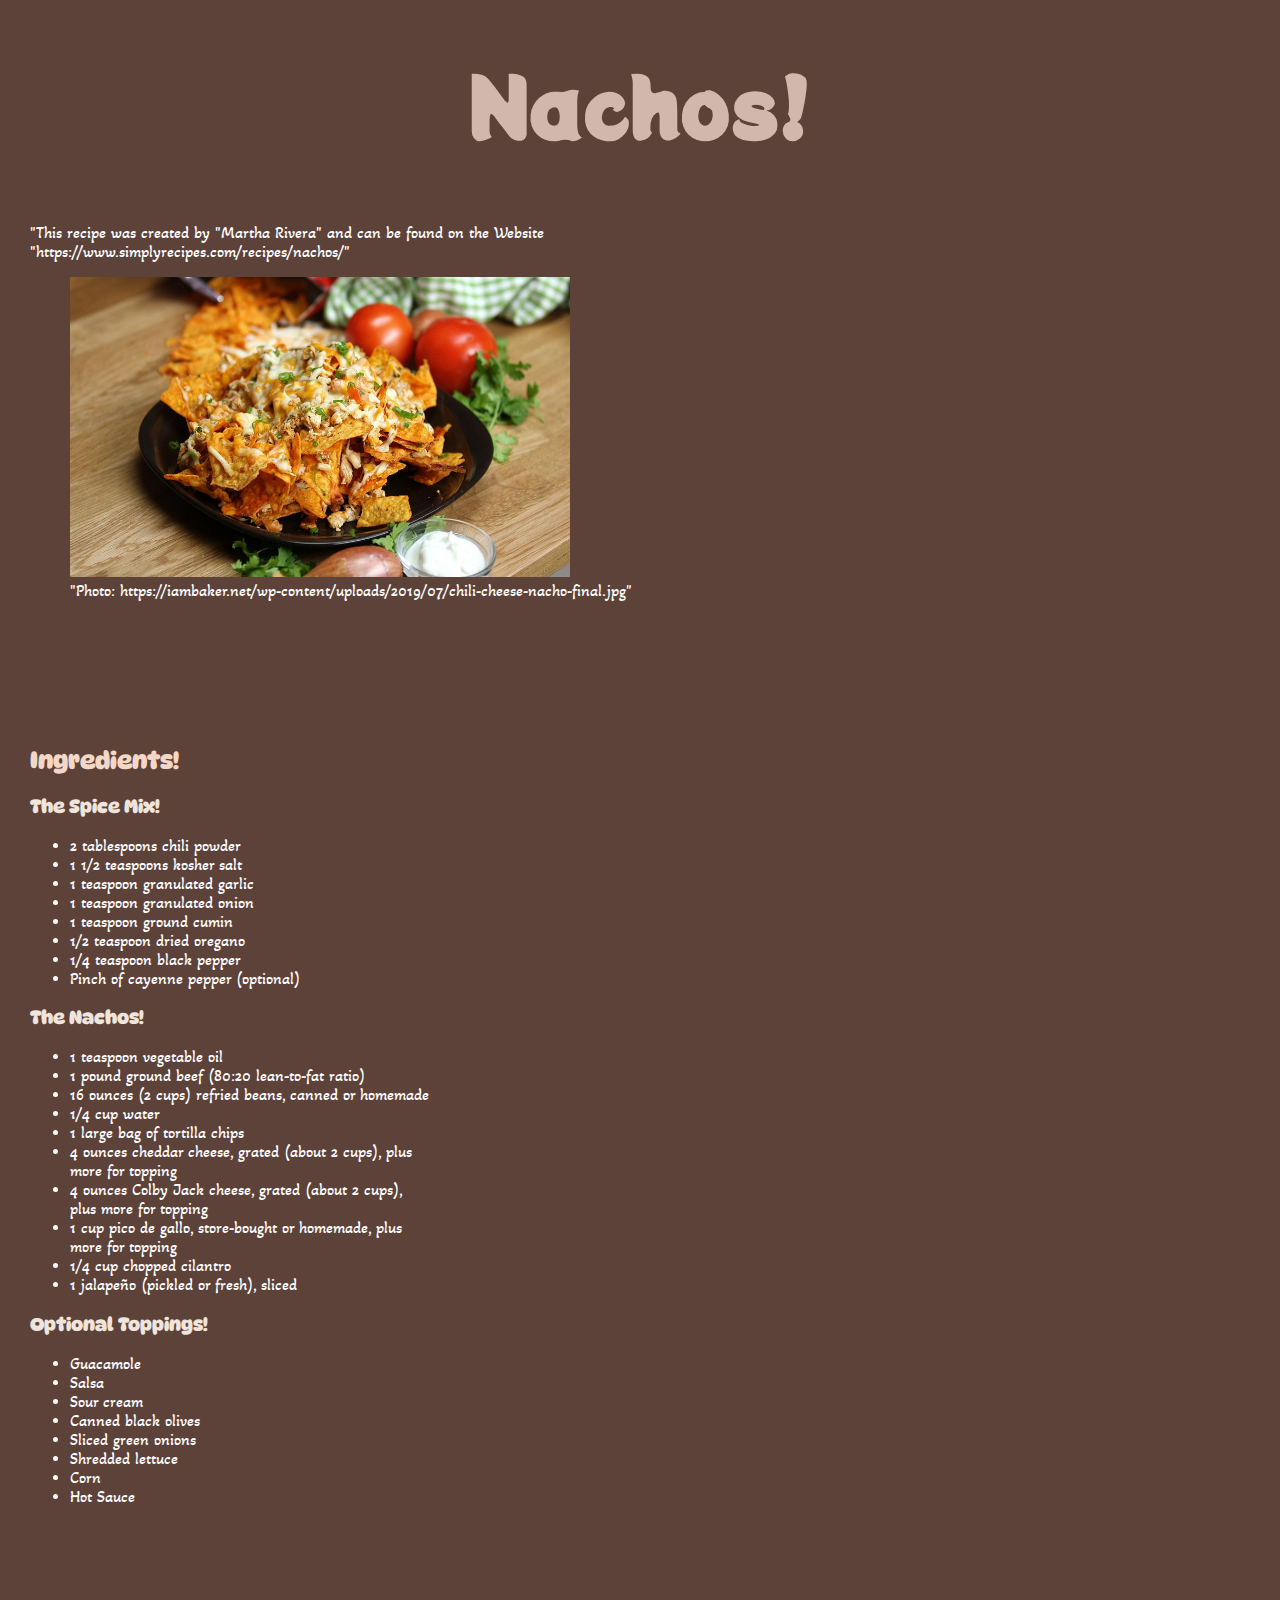
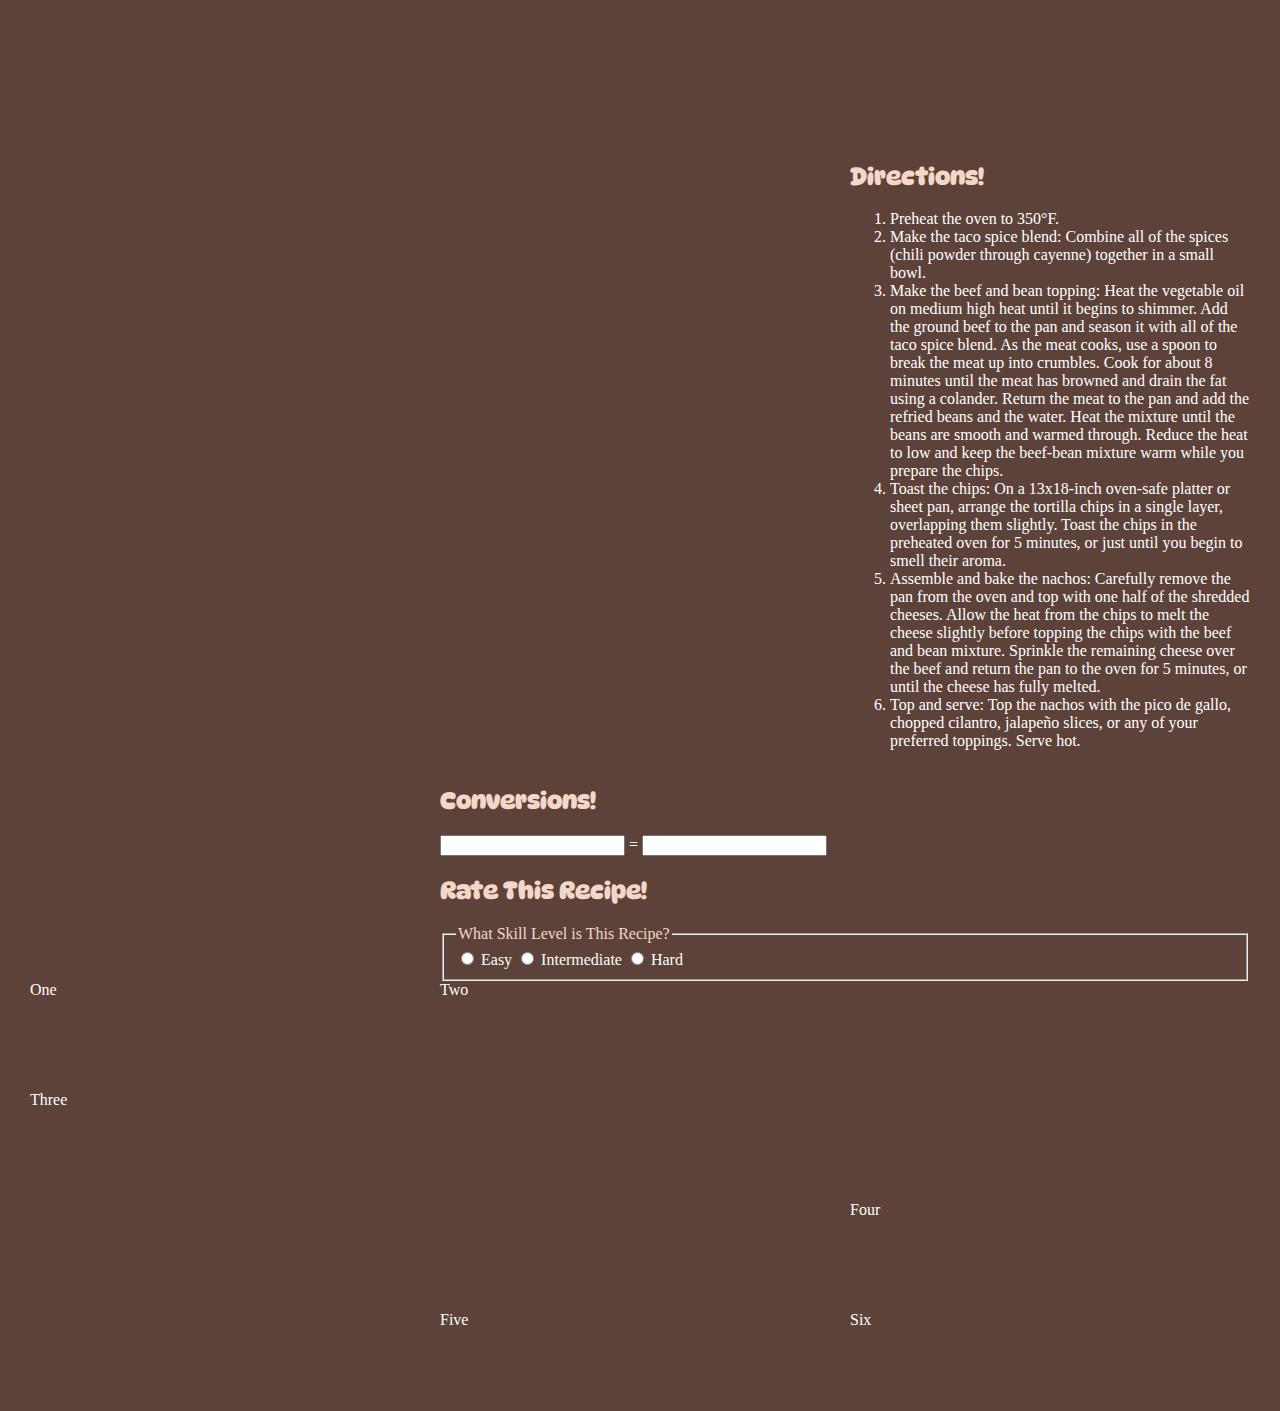
==== index.html @ 443caaef "commit" ====
<!DOCTYPE html>
<html lang="en">

<head>
  <meta charset="utf-8">
  <meta name="viewport" content="width=device-width">
  <title>Quinn's Nachos!</title>
  <link href="css/style.css" rel="stylesheet" type="text/css">
  <link rel="stylesheet" href="https://fonts.googleapis.com/css?family=Akaya Telivigala|DynaPuff|Potta One">
  <link href="css/layout.css" rel="stylesheet" type="text/css">
</head>

<body>
  <h1>Nachos!</h1>
  <div class="wrapper"> <div class="one">
  <p>
    "This recipe was created by "Martha Rivera" and can be found on the Website "https://www.simplyrecipes.com/recipes/nachos/"
  </p>
  <figure>
   <img src="image/nachosimg.jpg" alt= "Nachos" width="500" height="300">
    <figcaption>
      "Photo: https://iambaker.net/wp-content/uploads/2019/07/chili-cheese-nacho-final.jpg"
    </figcaption>
  </figure>
</div>
</div>
<div class="wrapper"> <div class="three">
  <h2>Ingredients!</h2>
  <h3>The Spice Mix!</h3>
  <ul>
    <li>2 tablespoons chili powder</li>
    <li>1 1/2 teaspoons kosher salt</li>
    <li>1 teaspoon granulated garlic</li>
    <li>1 teaspoon granulated onion</li>
    <li>1 teaspoon ground cumin</li>
    <li>1/2 teaspoon dried oregano</li>
    <li>1/4 teaspoon black pepper</li>
    <li>Pinch of cayenne pepper (optional)</li>
  </ul>
  <h3>The Nachos!</h3>
  <ul>
    <li>1 teaspoon vegetable oil</li>
    <li>1 pound ground beef (80:20 lean-to-fat ratio)</li>
    <li>16 ounces (2 cups) refried beans, canned or homemade</li>
    <li>1/4 cup water</li>
    <li>1 large bag of tortilla chips</li>
    <li>4 ounces cheddar cheese, grated (about 2 cups), plus more for topping</li>
    <li>4 ounces Colby Jack cheese, grated (about 2 cups), plus more for topping</li>
    <li>1 cup pico de gallo, store-bought or homemade, plus more for topping</li>
    <li>1/4 cup chopped cilantro</li>
    <li>1 jalapeño (pickled or fresh), sliced</li>
  </ul>
  <h3>Optional Toppings!</h3>
  <ul>
    <li>Guacamole</li>
    <li>Salsa</li>
    <li>Sour cream</li>
    <li>Canned black olives</li>
    <li>Sliced green onions</li>
    <li>Shredded lettuce</li>
    <li>Corn</li>
    <li>Hot Sauce</li>
  </ul>
</div>
</div>
<div class="wrapper"> <div class="four">
  <h2>Directions!</h2>
  <ol>
    <li>Preheat the oven to 350°F.</li>
    <li>Make the taco spice blend:
    Combine all of the spices (chili powder through cayenne) together in a small bowl.</li>
    <li>Make the beef and bean topping:
      Heat the vegetable oil on medium high heat until it begins to shimmer. Add the ground beef to the pan and season it with all of the taco spice blend. As the meat cooks, use a spoon to break the meat up into crumbles.

      Cook for about 8 minutes until the meat has browned and drain the fat using a colander.

      Return the meat to the pan and add the refried beans and the water. Heat the mixture until the beans are smooth and warmed through. Reduce the heat to low and keep the beef-bean mixture warm while you prepare the chips.</li>
    <li>Toast the chips:
    On a 13x18-inch oven-safe platter or sheet pan, arrange the tortilla chips in a single layer, overlapping them slightly. Toast the chips in the preheated oven for 5 minutes, or just until you begin to smell their aroma.</li>
    <li>Assemble and bake the nachos:
    Carefully remove the pan from the oven and top with one half of the shredded cheeses. Allow the heat from the chips to melt the cheese slightly before topping the chips with the beef and bean mixture.

    Sprinkle the remaining cheese over the beef and return the pan to the oven for 5 minutes, or until the cheese has fully melted.</li>
    <li>Top and serve:
    Top the nachos with the pico de gallo, chopped cilantro, jalapeño slices, or any of your preferred toppings. Serve hot.</li>
  </ol>
</div>
</div>
  <div class="wrapper"> <div class="two">
  <h2>Conversions!</h2>
  <form>
    <input type="text"> = <input type="text">
  </form>
  <h2>Rate This Recipe!</h2>
  <form>
    <fieldset>
      <legend>What Skill Level is This Recipe?</legend>
      <input type="radio" id="Easy" name="skill" value="Easy">
      <label for="Easy">Easy</label>
      <input type="radio" id="Intermediate" name="skill" value="Intermidiate">
      <label for="Intermediate">Intermediate</label>
      <input type="radio" id="Hard" name="skill" value="Hard">
      <label for="Hard">Hard</label>
      </fieldset>
  </form>
  </div>
  </div>
  <div class="wrapper">
    <div class="one">One</div>
    <div class="two">Two</div>
    <div class="three">Three</div>
    <div class="four">Four</div>
    <div class="five">Five</div>
    <div class="six">Six</div>
  </div>
  <script src="script.js"></script>
</body>

</html>
---- css/style.css ----
html {
  height: 100%;
  width: 100%;
}

body {
  margin: 30px;
  background: #5D423A;
  color: #FBFEFB
}

p {
  color: #FFFFFF;
  font-family: Akaya Telivigala;
}

h1 {
  color: #D0B8AC;
  font-size: 80px;
  font-family: Potta One;
  text-align: center;
  line-height: 100px;
}

h2 {
  color: #F3D8C7;
  font-family: DynaPuff;
}

h3 {
  color: #EFE5DC;
  font-family: DynaPuff;
}

figcaption {
  font-family: Akaya Telivigala;
  color: #fbfefb
}

ul {
  font-family: Akaya Telivigala;
  color: #FBFEFB
}

li {
  color: #FFFFFF;
  font: Akaya Telivigala;
}

ol{
  
  color: #FFFFFF;
}

legend {
  color: #F3D8C7;
}

form 
input
fieldset
figure
img
label
script


.container {
  display: flex;
  border: 10px black;
}

.box1{
  width: 100px;
  height: 100px;
}
#box1 {
  background-color: blue;
}
#box2 {
  background-color: crimson;
}
#box3 {
  background-color: darkorange;
}
#box4 {
  background-color: indianred;
}


.wrapper {
  display: grid;
  grid-template-columns: repeat(3, 1fr);
  gap: 10px;
  grid-auto-rows: minmax(100px, auto);
}
.one {
  grid-column: 1 / 3;
  grid-row: 1;
}
.two {
  grid-column: 2 / 4;
  grid-row: 1 / 3;
}
.three {
  grid-column: 1;
  grid-row: 2 / 5;
}
.four {
  grid-column: 3;
  grid-row: 3;
}
.five {
  grid-column: 2;
  grid-row: 4;
}
.six {
  grid-column: 3;
  grid-row: 4;
}
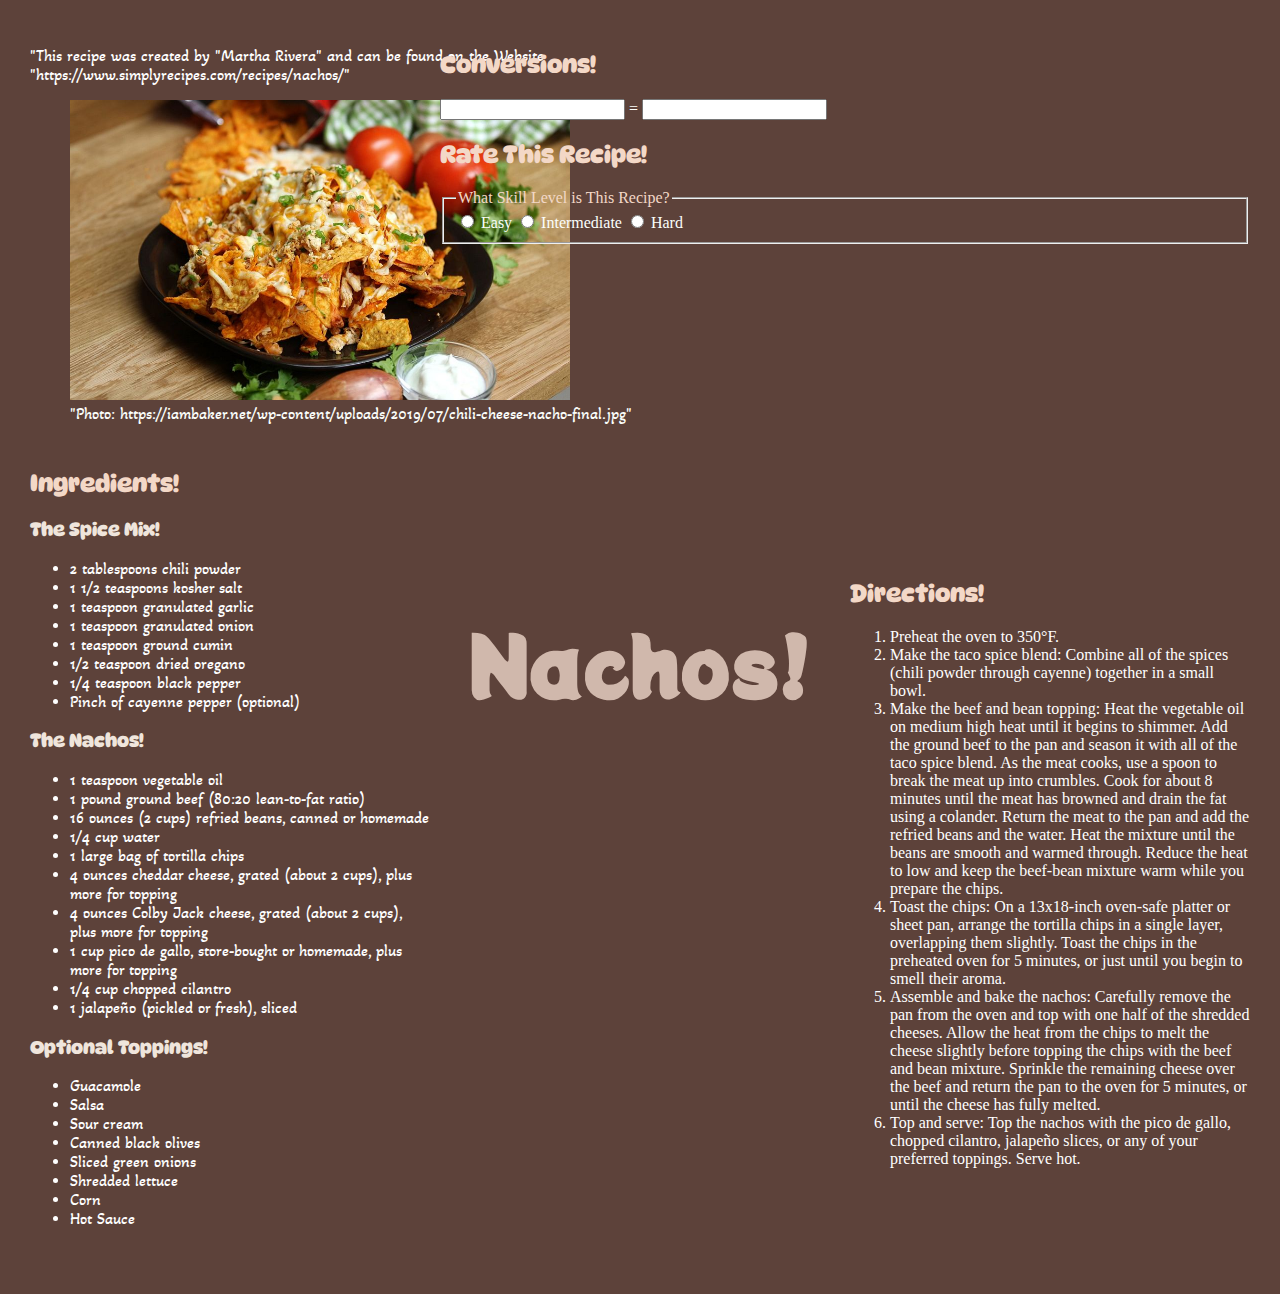
==== commit cd29d572: "commit" ====
--- a/index.html
+++ b/index.html
@@ -10,9 +10,10 @@
   <link href="css/layout.css" rel="stylesheet" type="text/css">
 </head>
 
+<div class="wrapper">
 <body>
   <h1>Nachos!</h1>
-  <div class="wrapper"> <div class="one">
+  <div class="one">
   <p>
     "This recipe was created by "Martha Rivera" and can be found on the Website "https://www.simplyrecipes.com/recipes/nachos/"
   </p>
@@ -23,8 +24,7 @@
     </figcaption>
   </figure>
 </div>
-</div>
-<div class="wrapper"> <div class="three">
+<div class="three">
   <h2>Ingredients!</h2>
   <h3>The Spice Mix!</h3>
   <ul>
@@ -62,8 +62,7 @@
     <li>Hot Sauce</li>
   </ul>
 </div>
-</div>
-<div class="wrapper"> <div class="four">
+<div class="four">
   <h2>Directions!</h2>
   <ol>
     <li>Preheat the oven to 350°F.</li>
@@ -85,8 +84,7 @@
     Top the nachos with the pico de gallo, chopped cilantro, jalapeño slices, or any of your preferred toppings. Serve hot.</li>
   </ol>
 </div>
-</div>
-  <div class="wrapper"> <div class="two">
+<div class="two">
   <h2>Conversions!</h2>
   <form>
     <input type="text"> = <input type="text">
@@ -104,16 +102,7 @@
       </fieldset>
   </form>
   </div>
-  </div>
-  <div class="wrapper">
-    <div class="one">One</div>
-    <div class="two">Two</div>
-    <div class="three">Three</div>
-    <div class="four">Four</div>
-    <div class="five">Five</div>
-    <div class="six">Six</div>
-  </div>
   <script src="script.js"></script>
 </body>
-
+</div>
 </html>
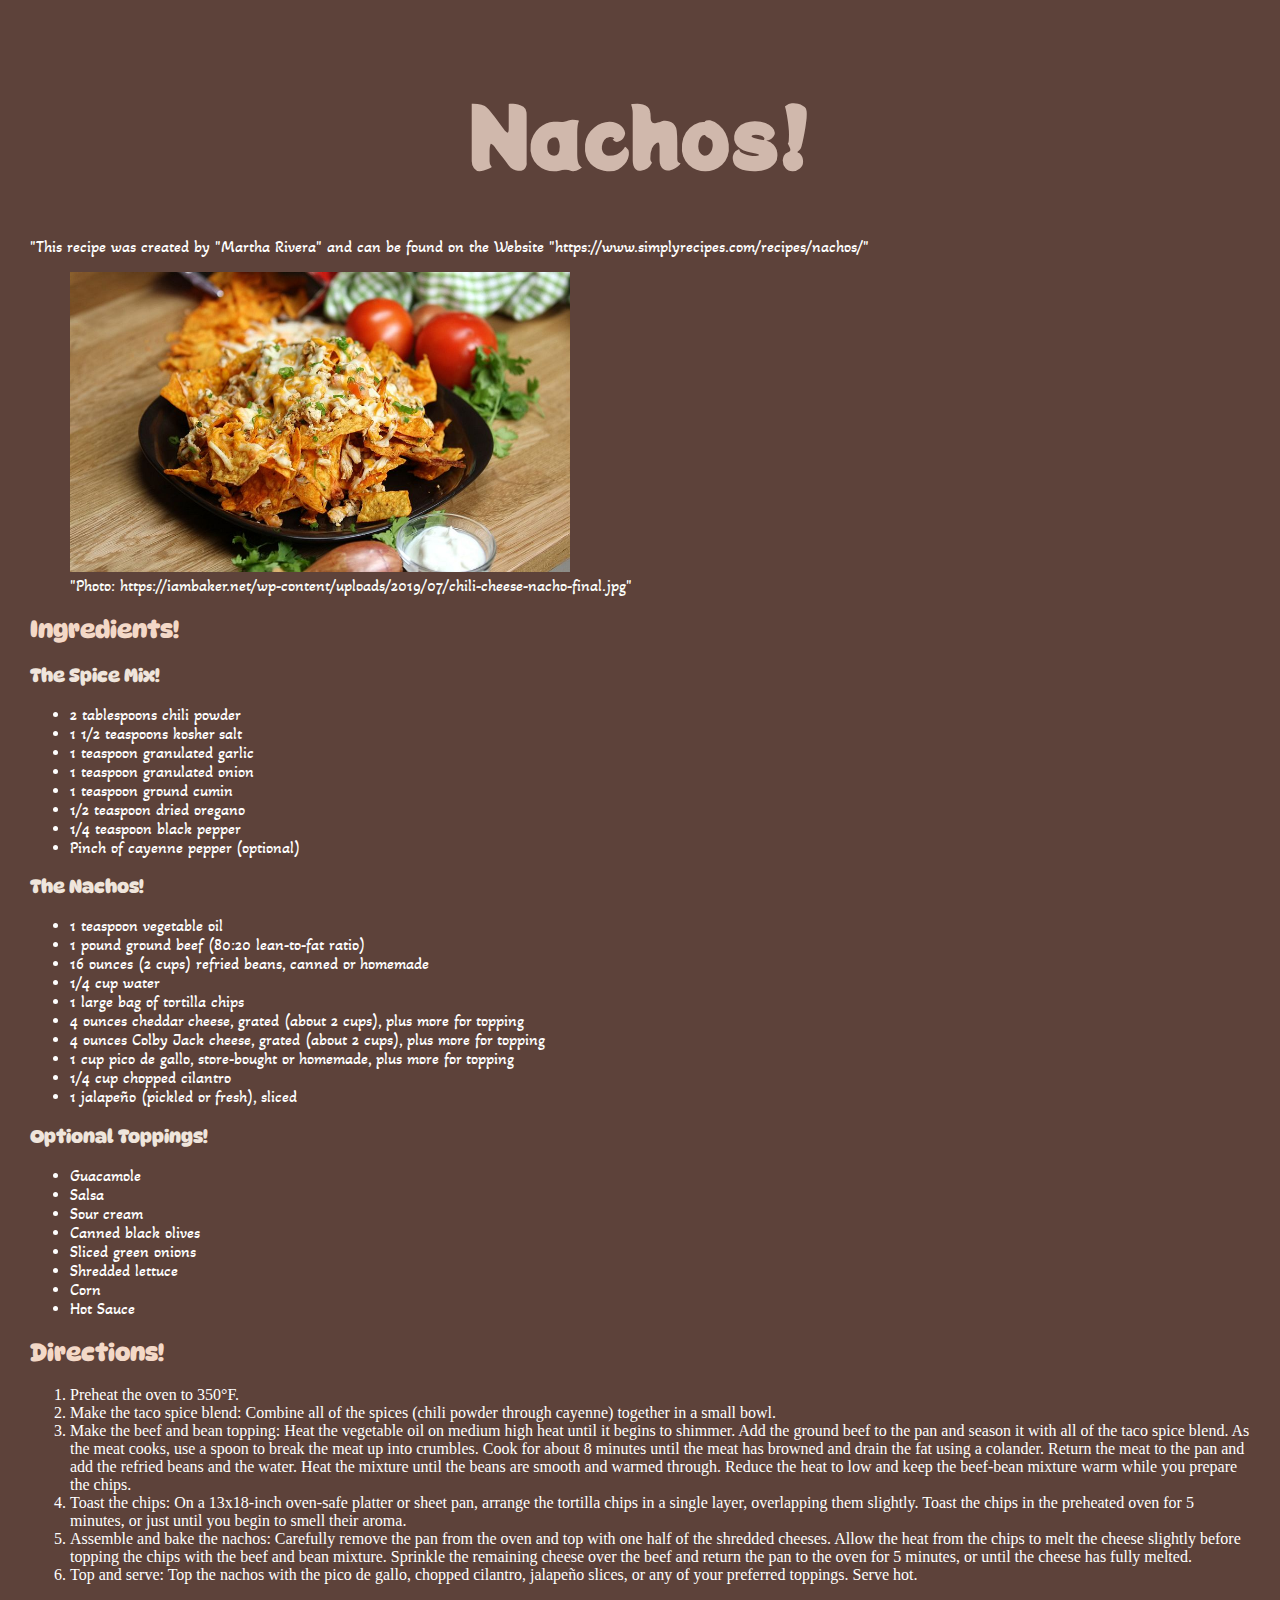
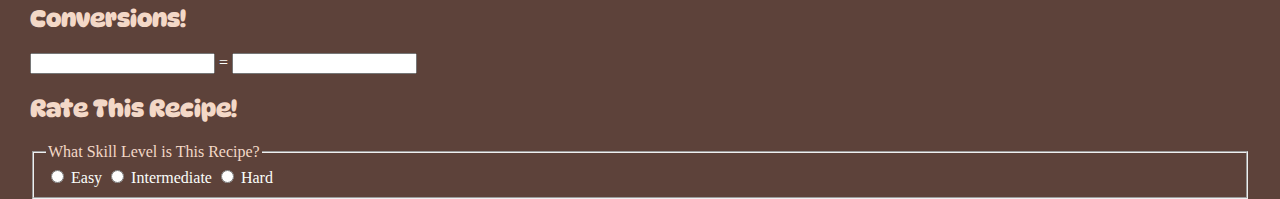
==== commit 728a94bf: "commit" ====
--- a/index.html
+++ b/index.html
@@ -10,8 +10,9 @@
   <link href="css/layout.css" rel="stylesheet" type="text/css">
 </head>
 
-<div class="wrapper">
+
 <body>
+  <div class="wrapper"></div>
   <h1>Nachos!</h1>
   <div class="one">
   <p>
@@ -103,6 +104,7 @@
   </form>
   </div>
   <script src="script.js"></script>
+</div>
 </body>
-</div>
+
 </html>
--- a/css/style.css
+++ b/css/style.css
@@ -94,27 +94,49 @@
   gap: 10px;
   grid-auto-rows: minmax(100px, auto);
 }
+
 .one {
-  grid-column: 1 / 3;
-  grid-row: 1;
+  grid-column: 1 / 2;
+  grid-row: 1 / 2;
 }
 .two {
-  grid-column: 2 / 4;
-  grid-row: 1 / 3;
+  grid-column: 2 / 2;
+  grid-row: 1 / 2;
 }
 .three {
-  grid-column: 1;
-  grid-row: 2 / 5;
+  grid-column: 1 / 2;
+  grid-row: 2 / 2;
 }
 .four {
-  grid-column: 3;
-  grid-row: 3;
+  grid-column: 2 / 2;
+  grid-row: 2 / 2;
 }
 .five {
   grid-column: 2;
   grid-row: 4;
 }
-.six {
+
+.one1 {
+  grid-column: 1 / 3;
+  grid-row: 1;
+}
+.two1 {
+  grid-column: 2 / 4;
+  grid-row: 1 / 3;
+}
+.three1 {
+  grid-column: 1;
+  grid-row: 2 / 5;
+}
+.four1 {
+  grid-column: 3;
+  grid-row: 3;
+}
+.five1 {
+  grid-column: 2;
+  grid-row: 4;
+}
+.six1 {
   grid-column: 3;
   grid-row: 4;
 }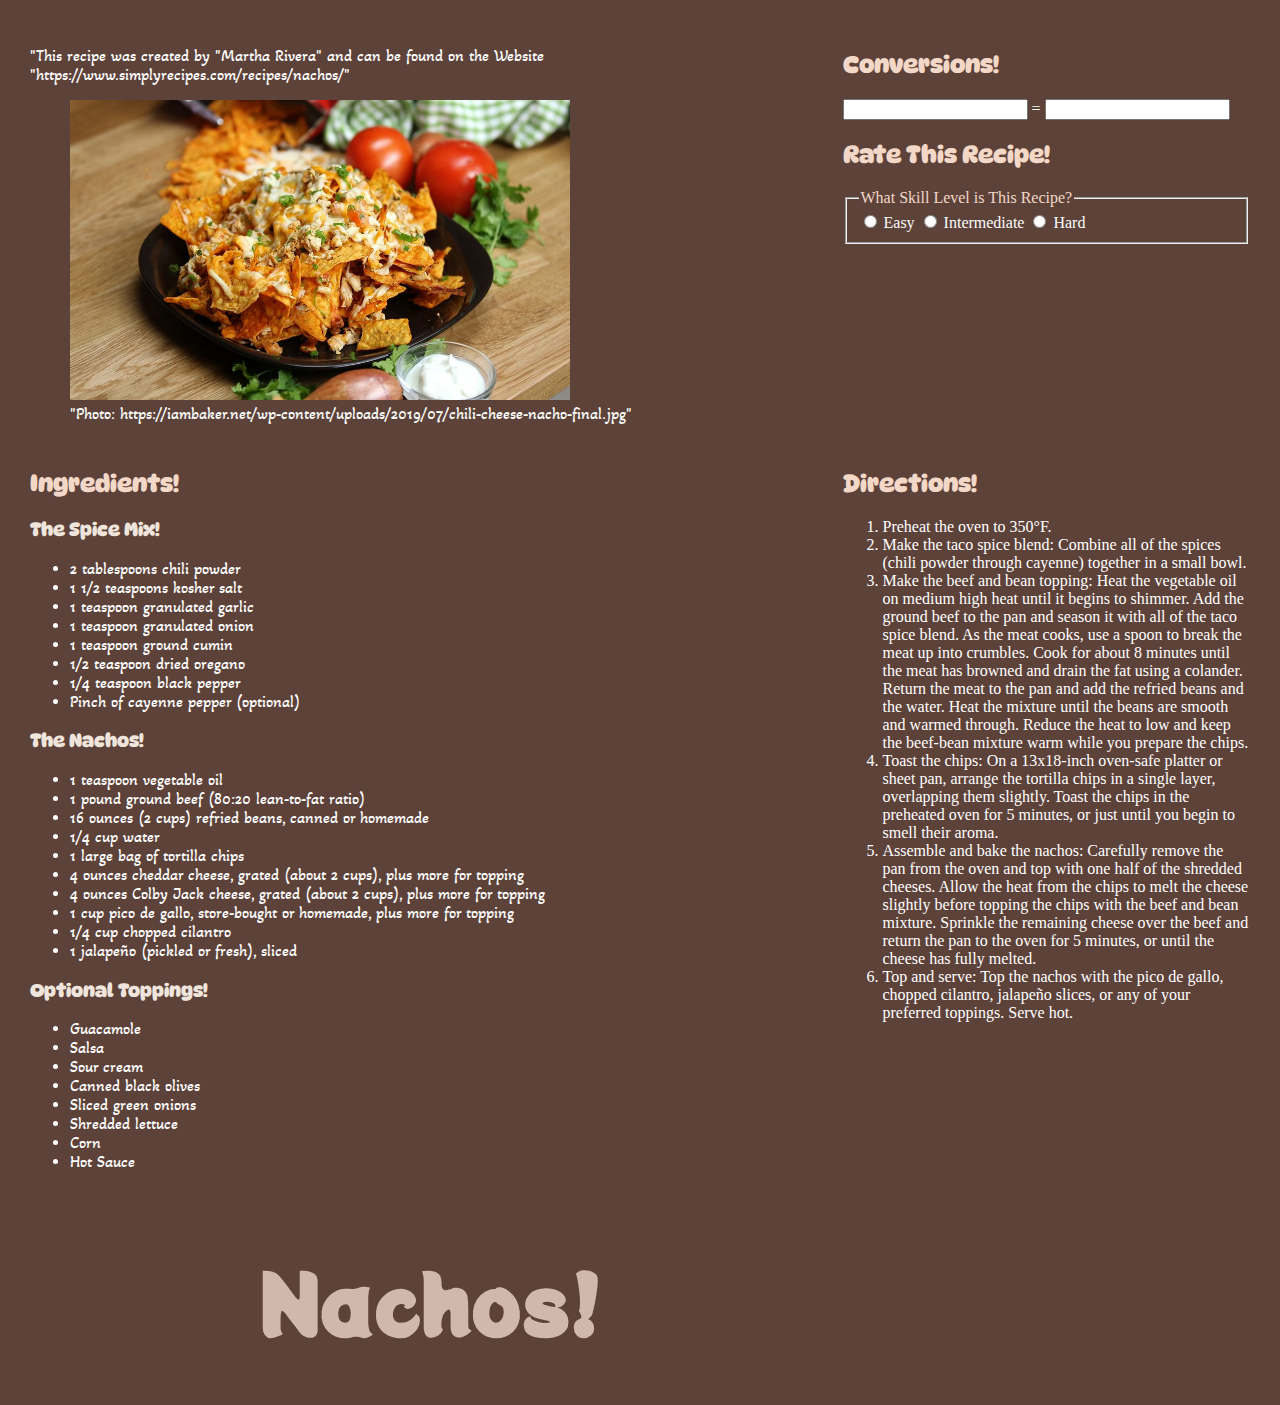
==== commit 7a48f382: "commit" ====
--- a/index.html
+++ b/index.html
@@ -11,8 +11,8 @@
 </head>
 
 
+<div class="wrapper">
 <body>
-  <div class="wrapper"></div>
   <h1>Nachos!</h1>
   <div class="one">
   <p>
@@ -104,7 +104,6 @@
   </form>
   </div>
   <script src="script.js"></script>
+</body>
 </div>
-</body>
-
 </html>
--- a/css/style.css
+++ b/css/style.css
@@ -90,30 +90,26 @@
 
 .wrapper {
   display: grid;
-  grid-template-columns: repeat(3, 1fr);
+  grid-template-columns: 1fr, 1fr;
   gap: 10px;
   grid-auto-rows: minmax(100px, auto);
 }
 
 .one {
-  grid-column: 1 / 2;
-  grid-row: 1 / 2;
+  grid-column: 1;
+  grid-row: 1;
 }
 .two {
-  grid-column: 2 / 2;
-  grid-row: 1 / 2;
+  grid-column: 2;
+  grid-row: 1;
 }
 .three {
-  grid-column: 1 / 2;
-  grid-row: 2 / 2;
+  grid-column: 1;
+  grid-row: 2;
 }
 .four {
-  grid-column: 2 / 2;
-  grid-row: 2 / 2;
-}
-.five {
   grid-column: 2;
-  grid-row: 4;
+  grid-row: 2;
 }
 
 .one1 {
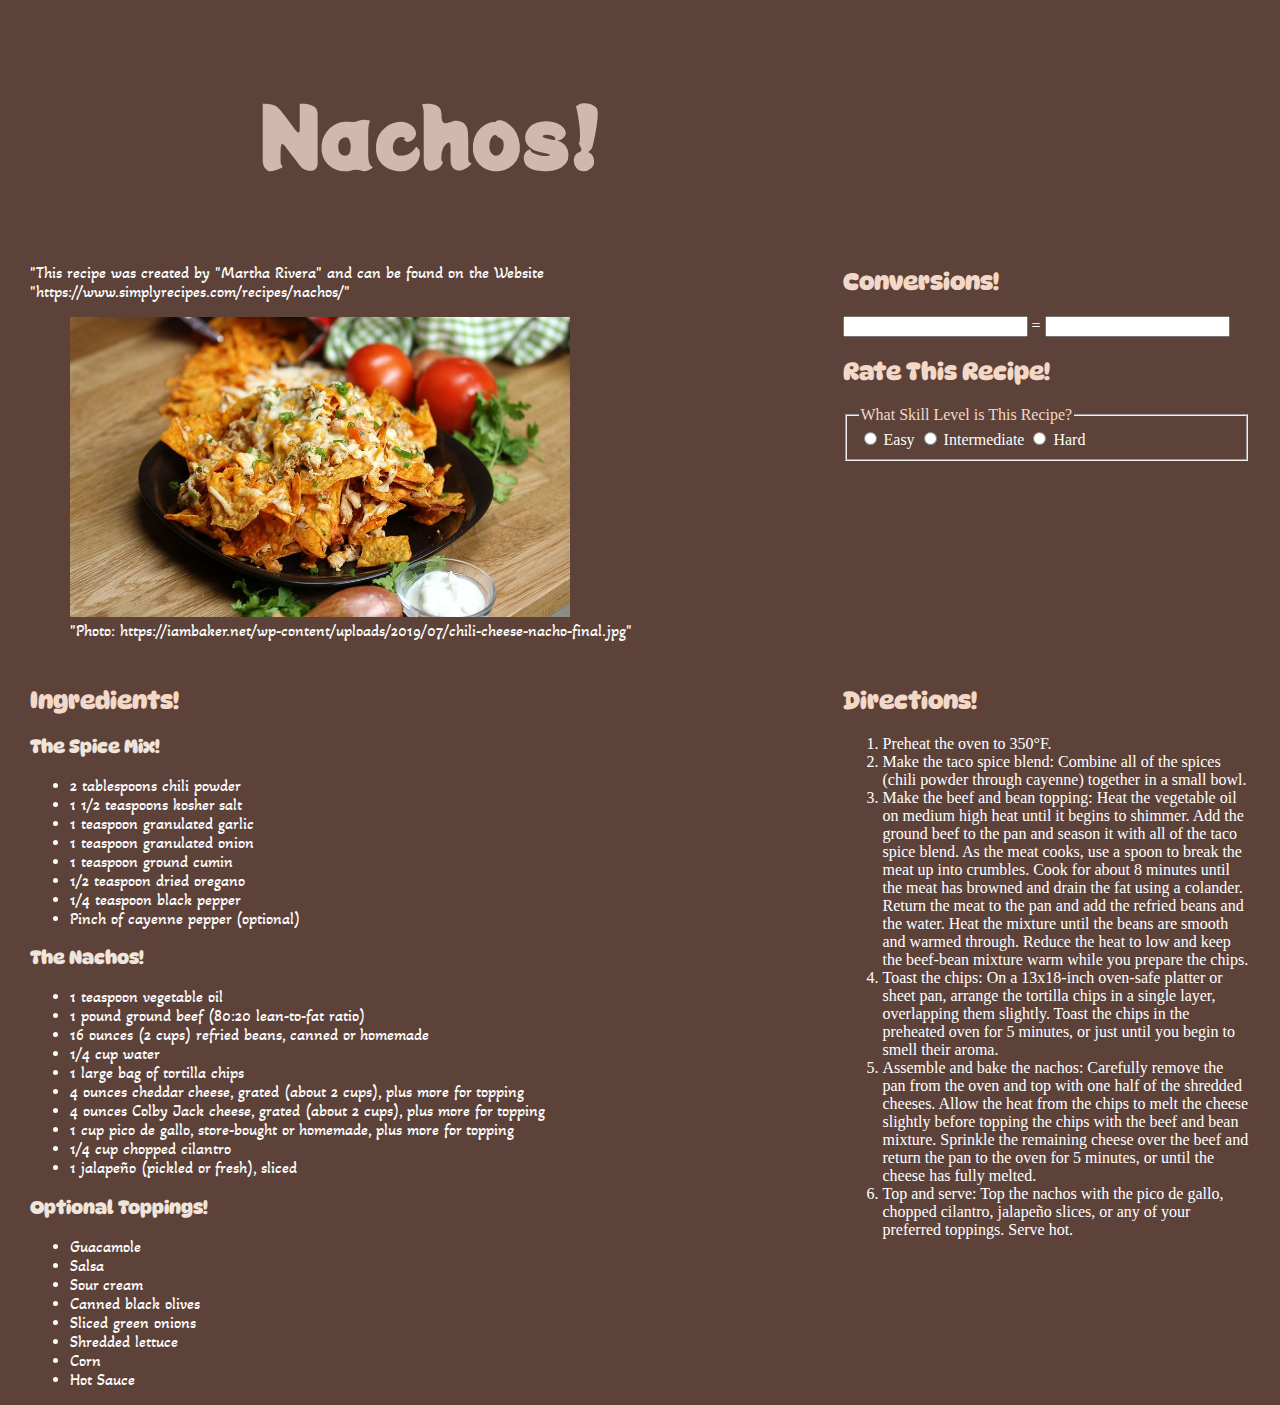
==== commit 91b6275e: "commit" ====
--- a/index.html
+++ b/index.html
@@ -13,8 +13,10 @@
 
 <div class="wrapper">
 <body>
+  <div class="one">
   <h1>Nachos!</h1>
-  <div class="one">
+  </div>
+  <div class="two">
   <p>
     "This recipe was created by "Martha Rivera" and can be found on the Website "https://www.simplyrecipes.com/recipes/nachos/"
   </p>
@@ -25,7 +27,7 @@
     </figcaption>
   </figure>
 </div>
-<div class="three">
+<div class="four">
   <h2>Ingredients!</h2>
   <h3>The Spice Mix!</h3>
   <ul>
@@ -63,7 +65,7 @@
     <li>Hot Sauce</li>
   </ul>
 </div>
-<div class="four">
+<div class="five">
   <h2>Directions!</h2>
   <ol>
     <li>Preheat the oven to 350°F.</li>
@@ -85,7 +87,7 @@
     Top the nachos with the pico de gallo, chopped cilantro, jalapeño slices, or any of your preferred toppings. Serve hot.</li>
   </ol>
 </div>
-<div class="two">
+<div class="three">
   <h2>Conversions!</h2>
   <form>
     <input type="text"> = <input type="text">
--- a/css/style.css
+++ b/css/style.css
@@ -95,44 +95,24 @@
   grid-auto-rows: minmax(100px, auto);
 }
 
+
 .one {
   grid-column: 1;
   grid-row: 1;
 }
 .two {
-  grid-column: 2;
-  grid-row: 1;
-}
-.three {
   grid-column: 1;
   grid-row: 2;
 }
-.four {
+.three {
   grid-column: 2;
   grid-row: 2;
 }
-
-.one1 {
-  grid-column: 1 / 3;
-  grid-row: 1;
-}
-.two1 {
-  grid-column: 2 / 4;
-  grid-row: 1 / 3;
-}
-.three1 {
+.four {
   grid-column: 1;
-  grid-row: 2 / 5;
-}
-.four1 {
-  grid-column: 3;
   grid-row: 3;
 }
-.five1 {
+.five {
   grid-column: 2;
-  grid-row: 4;
+  grid-row: 3;
 }
-.six1 {
-  grid-column: 3;
-  grid-row: 4;
-}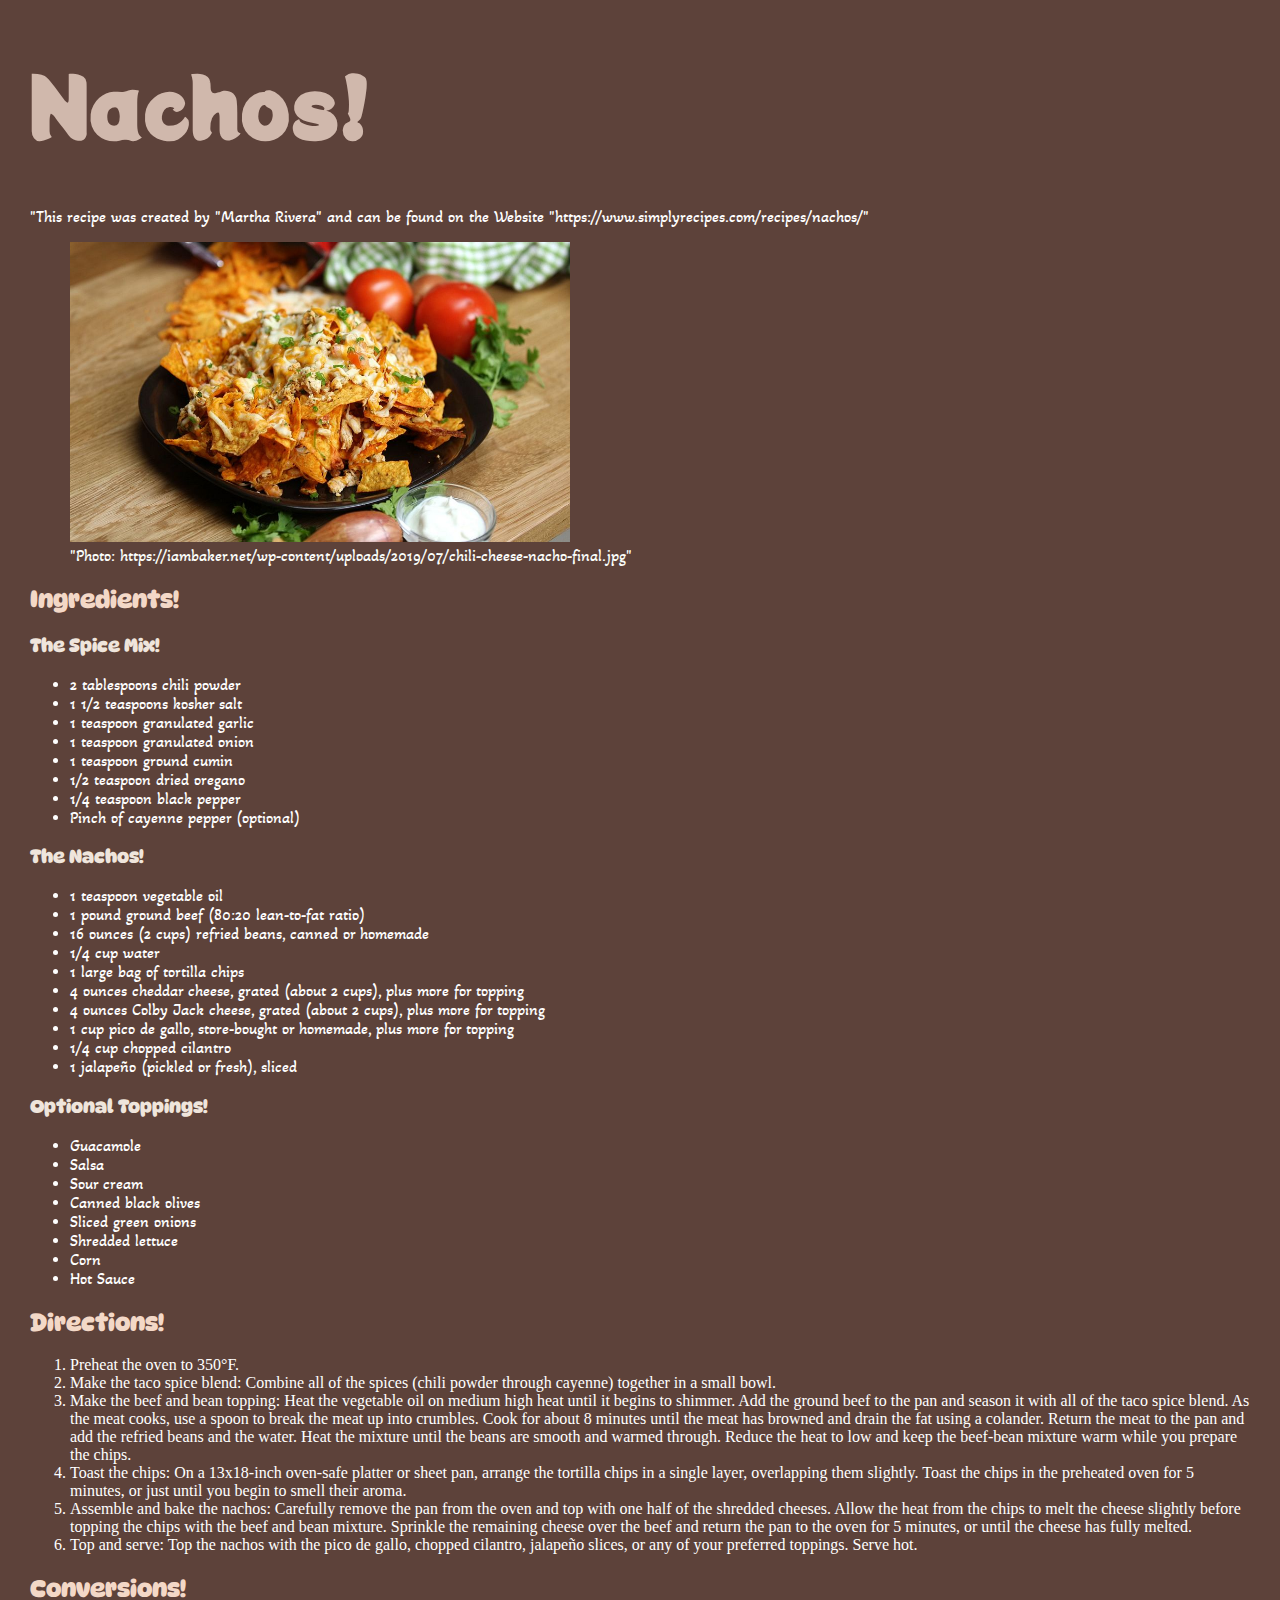
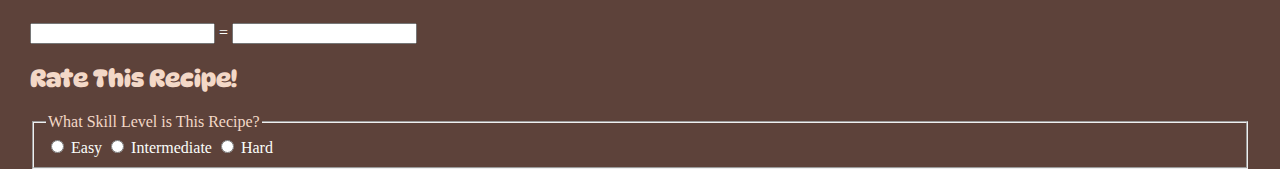
==== commit bf6bbb9c: "commit" ====
--- a/index.html
+++ b/index.html
@@ -18,7 +18,7 @@
   </div>
   <div class="two">
   <p>
-    "This recipe was created by "Martha Rivera" and can be found on the Website "https://www.simplyrecipes.com/recipes/nachos/"
+    "This recipe was created by "Martha Rivera" and can be found on the Website <wbr>"https://www.simplyrecipes.com/recipes/nachos/</wbr>"
   </p>
   <figure>
    <img src="image/nachosimg.jpg" alt= "Nachos" width="500" height="300">
--- a/css/style.css
+++ b/css/style.css
@@ -18,7 +18,7 @@
   color: #D0B8AC;
   font-size: 80px;
   font-family: Potta One;
-  text-align: center;
+  text-align: left;
   line-height: 100px;
 }
 
@@ -65,28 +65,6 @@
 script
 
 
-.container {
-  display: flex;
-  border: 10px black;
-}
-
-.box1{
-  width: 100px;
-  height: 100px;
-}
-#box1 {
-  background-color: blue;
-}
-#box2 {
-  background-color: crimson;
-}
-#box3 {
-  background-color: darkorange;
-}
-#box4 {
-  background-color: indianred;
-}
-
 
 .wrapper {
   display: grid;
